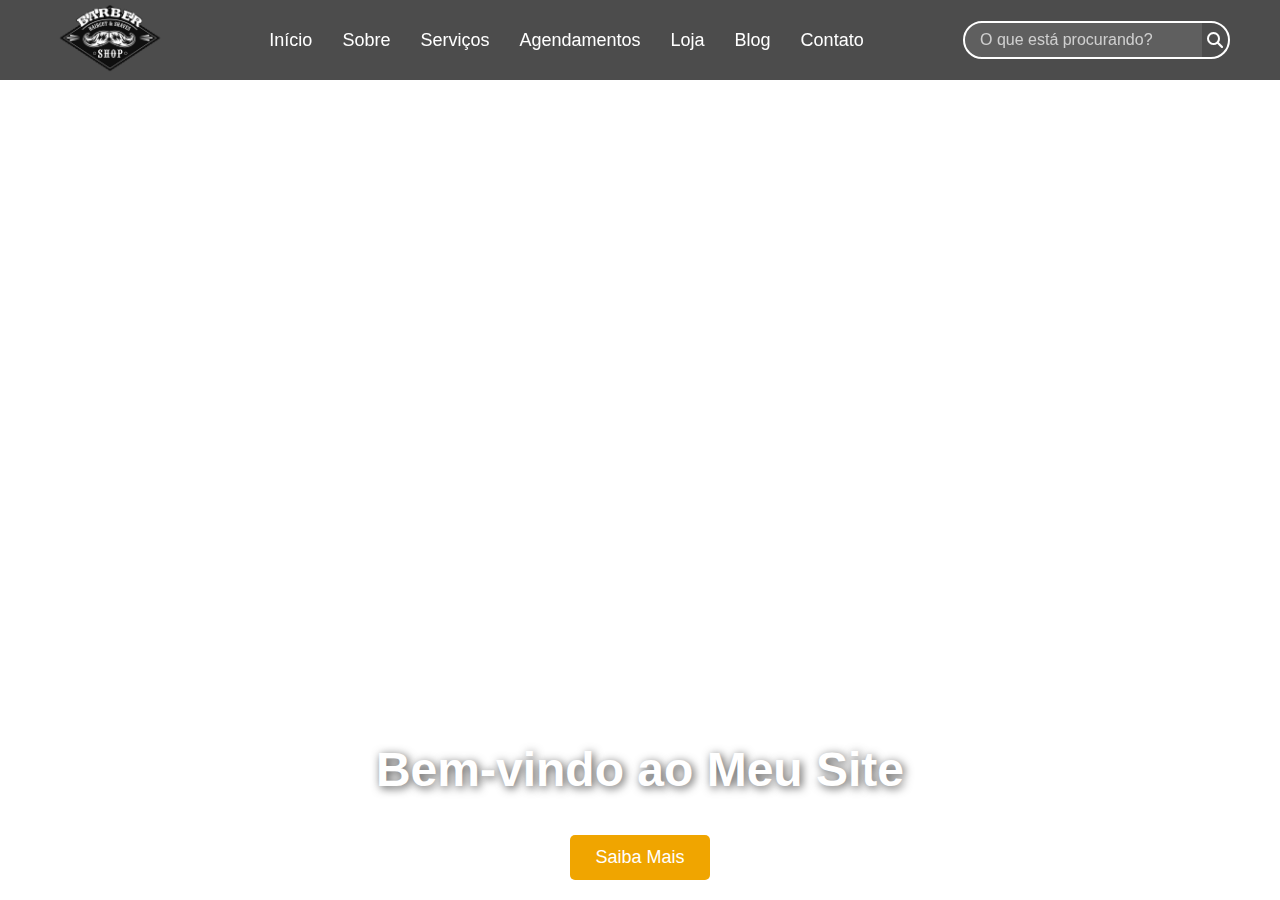
==== Projeto-Barbearia/index.html @ 735da094 "Add files via upload" ====
<!DOCTYPE html>
<html lang="pt-BR">
<head>
    <meta charset="UTF-8">
    <link rel="stylesheet" href="https://cdnjs.cloudflare.com/ajax/libs/font-awesome/6.4.2/css/all.min.css">
    <meta name="viewport" content="width=device-width, initial-scale=1.0">
    <title>Meu Site</title>
    <link rel="stylesheet" href="style.css">
</head>
<body>
    <header>
        <nav class="navbar">
            <a href="#" class="logo"><img src="images/logo.png" alt="Logo do Meu Site"></a>            
            <ul class="nav-links">
                <li><a href="#">Início</a></li>
                <li><a href="#">Sobre</a></li>
                <li><a href="#">Serviços</a></li>
                <li><a href="#">Agendamentos</a></li>
                <li><a href="#">Loja</a></li>
                <li><a href="#">Blog</a></li>
                <li><a href="#">Contato</a></li>
            </ul>

            <!-- Formulário de pesquisa correto -->
            <form class="search-form">
                <input type="search" placeholder="O que está procurando?" name="q">
                <button type="submit"><i class="fa fa-search"></i></button>
            </form>
        </nav>

        <div class="hero">
            <h1>Bem-vindo ao Meu Site</h1>
            <p>Um site simples, elegante e responsivo</p>
            <a href="#" class="btn">Saiba Mais</a>
        </div>
    </header>
</body>
</html>
---- Projeto-Barbearia/style.css ----
/* Reset de estilos */
* {
    margin: 0;
    padding: 0;
    box-sizing: border-box;
    font-family: Arial, sans-serif;
}

/* Configuração do fundo */
header {
    height: 100vh;
    background-image: url(images/background.jpg);
    background-size: cover;
    background-position: center;
    color: white;
    display: flex;
    flex-direction: column;
    justify-content: space-between;
    padding-top: 80px;
}

/* Navbar */
.navbar {
    display: flex;
    justify-content: space-between;
    align-items: center;
    padding: 15px 50px;
    background: rgba(0, 0, 0, 0.7); /* Melhor contraste */
    position: fixed;
    width: 100%;
    height: 80px; /* Mantendo a altura original */
    top: 0;
    z-index: 1000;
}

/* Estilização da Logo */
.logo img {
    height: 100%; /* Faz a logo ocupar toda a altura da navbar */
    max-height: 120px; /* Evita que fique grande demais */
    width: auto; /* Mantém a proporção */
}
/* Links da navbar */
.nav-links {
    list-style: none;
    display: flex;
}

.nav-links li {
    margin: 0 15px;
}

.nav-links a {
    color: white;
    text-decoration: none;
    font-size: 18px;
    transition: 0.3s;
}

.nav-links a:hover {
    color: #f0a500;
}

/* Estilização do formulário de pesquisa */
.search-form {
    display: flex;
    border: 2px solid white;
    border-radius: 20px;
    overflow: hidden;
}

.search-form input {
    flex-grow: 1;
    color: white;
    padding: 8px 15px;
    border: none;
    outline: none;
    font-size: 16px;
    background: rgba(255, 255, 255, 0.1);
    cursor: text;
}

.search-form input::placeholder {
    color: rgba(255, 255, 255, 0.7);
}

.search-form button {
    background: transparent;
    border: none;
    padding: 5px;
    cursor: pointer;
}

.search-form button i {
    font-size: 16px;
    color: white;
    transition: color 0.3s;
}

.search-form button:hover i {
    color: #f0a500;
}

/* Ícone do menu responsivo */
.menu-toggle {
    display: none;
}

@media (max-width: 768px) {
    .nav-links {
        display: none;
        flex-direction: column;
        background: rgba(0, 0, 0, 0.9);
        position: absolute;
        top: 60px;
        right: 0;
        width: 200px;
        text-align: center;
        padding: 10px;
    }

    .nav-links.active {
        display: flex;
    }

    .menu-toggle {
        display: block;
        cursor: pointer;
    }

    .menu-toggle i {
        color: white;
        font-size: 24px;
    }
}

/* Texto centralizado */
.hero {
    text-align: center;
    margin-top: auto;
    padding: 20px;
}

.hero h1 {
    font-size: 48px;
    text-shadow: 2px 2px 10px rgba(0, 0, 0, 0.7);
}

@media (max-width: 768px) {
    .hero h1 {
        font-size: 36px;
    }
    .hero p {
        font-size: 18px;
    }
}

/* Botão */
.btn {
    display: inline-block;
    margin-top: 20px;
    padding: 12px 25px;
    background: #f0a500;
    color: white;
    text-decoration: none;
    font-size: 18px;
    border-radius: 5px;
    transition: 0.3s;
}

.btn:hover {
    background: #d88b00;
}
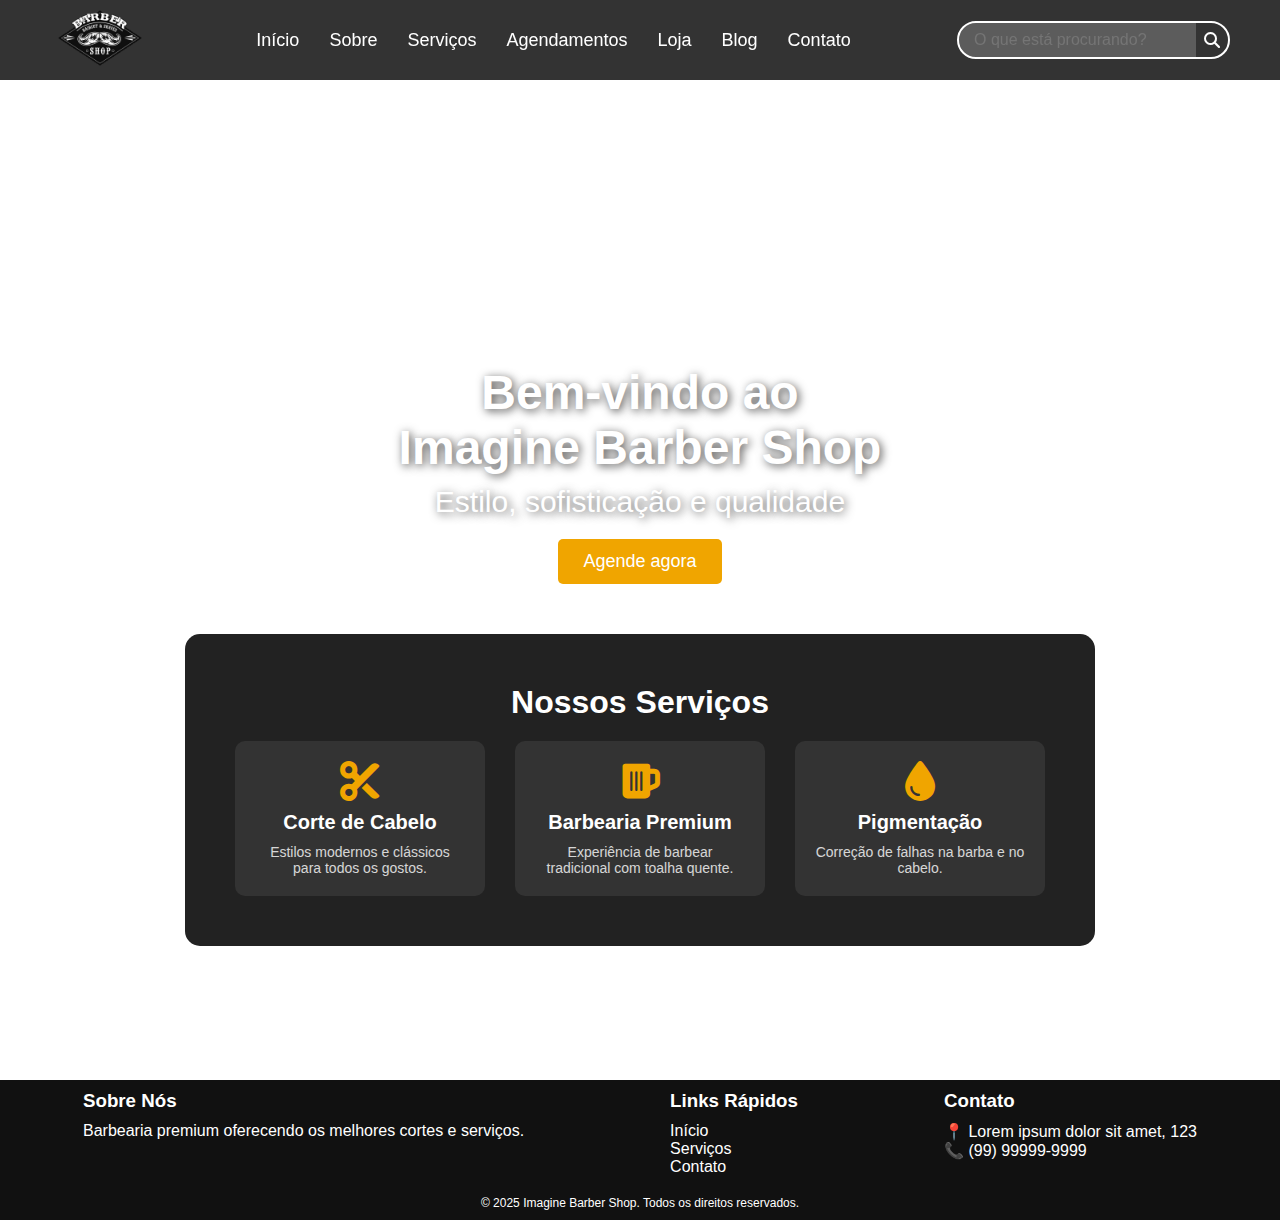
==== commit 378650ff: "Update index.html" ====
--- a/Projeto-Barbearia/index.html
+++ b/Projeto-Barbearia/index.html
@@ -2,15 +2,16 @@
 <html lang="pt-BR">
 <head>
     <meta charset="UTF-8">
+    <meta name="viewport" content="width=device-width, initial-scale=1.0">
+    <title>Imagine Barber Shop</title>
     <link rel="stylesheet" href="https://cdnjs.cloudflare.com/ajax/libs/font-awesome/6.4.2/css/all.min.css">
-    <meta name="viewport" content="width=device-width, initial-scale=1.0">
-    <title>Meu Site</title>
     <link rel="stylesheet" href="style.css">
 </head>
 <body>
     <header>
         <nav class="navbar">
-            <a href="#" class="logo"><img src="images/logo.png" alt="Logo do Meu Site"></a>            
+            <a href="#" class="logo"><img src="images/logo.png" alt="Logo"></a>
+            
             <ul class="nav-links">
                 <li><a href="#">Início</a></li>
                 <li><a href="#">Sobre</a></li>
@@ -21,18 +22,68 @@
                 <li><a href="#">Contato</a></li>
             </ul>
 
-            <!-- Formulário de pesquisa correto -->
             <form class="search-form">
                 <input type="search" placeholder="O que está procurando?" name="q">
                 <button type="submit"><i class="fa fa-search"></i></button>
             </form>
+
+            <div class="menu-toggle">
+                <i class="fas fa-bars"></i>
+            </div>
         </nav>
 
         <div class="hero">
-            <h1>Bem-vindo ao Meu Site</h1>
-            <p>Um site simples, elegante e responsivo</p>
-            <a href="#" class="btn">Saiba Mais</a>
+            <h1>Bem-vindo ao <br> Imagine Barber Shop</h1>
+            <p>Estilo, sofisticação e qualidade</p>
+            <a href="#" class="btn">Agende agora</a>
         </div>
+        <section class="services">
+            <h2>Nossos Serviços</h2>
+            <div class="services-container">
+                <div class="service-box">
+                    <i class="fa fa-cut"></i>
+                    <h3>Corte de Cabelo</h3>
+                    <p>Estilos modernos e clássicos para todos os gostos.</p>
+                </div>
+                <div class="service-box">
+                    <i class="fa fa-beer"></i>
+                    <h3>Barbearia Premium</h3>
+                    <p>Experiência de barbear tradicional com toalha quente.</p>
+                </div>
+                <div class="service-box">
+                    <i class="fa fa-tint"></i>
+                    <h3>Pigmentação</h3>
+                    <p>Correção de falhas na barba e no cabelo.</p>
+                </div>
+            </div>
+        </section>
+        
     </header>
+    <footer>
+        <div class="footer-container">
+            <div class="footer-column">
+                <h3>Sobre Nós</h3>
+                <p>Barbearia premium oferecendo os melhores cortes e serviços.</p>
+            </div>
+            <div class="footer-column">
+                <h3>Links Rápidos</h3>
+                <ul>
+                    <li><a href="#">Início</a></li>
+                    <li><a href="#">Serviços</a></li>
+                    <li><a href="#">Contato</a></li>
+                </ul>
+            </div>
+            <div class="footer-column">
+                <h3>Contato</h3>
+                <p>📍 Lorem ipsum dolor sit amet, 123</p>
+                <p>📞 (99) 99999-9999</p>
+            </div>
+        </div>
+        <div class="footer-bottom">
+            <p>&copy; 2025 Imagine Barber Shop. Todos os direitos reservados.</p>
+        </div>
+    </footer>
+
+    <script src="script.js"></script>
 </body>
 </html>
--- a/Projeto-Barbearia/style.css
+++ b/Projeto-Barbearia/style.css
@@ -1,22 +1,28 @@
-/* Reset de estilos */
+/* Reset Geral */
 * {
     margin: 0;
     padding: 0;
     box-sizing: border-box;
-    font-family: Arial, sans-serif;
-}
-
-/* Configuração do fundo */
+    font-family: 'Poppins', sans-serif;
+}
+
+/* Header */
 header {
-    height: 100vh;
+    height: 120vh;
     background-image: url(images/background.jpg);
     background-size: cover;
     background-position: center;
     color: white;
     display: flex;
     flex-direction: column;
-    justify-content: space-between;
+    justify-content: center;
+    align-items: center;
+    text-align: center;
     padding-top: 80px;
+}
+
+.body{
+    min-height: 500vh;
 }
 
 /* Navbar */
@@ -25,21 +31,20 @@
     justify-content: space-between;
     align-items: center;
     padding: 15px 50px;
-    background: rgba(0, 0, 0, 0.7); /* Melhor contraste */
+    background: rgba(0, 0, 0, 0.8);
     position: fixed;
     width: 100%;
-    height: 80px; /* Mantendo a altura original */
+    height: 80px;
     top: 0;
     z-index: 1000;
 }
 
-/* Estilização da Logo */
+/* Logo */
 .logo img {
-    height: 100%; /* Faz a logo ocupar toda a altura da navbar */
-    max-height: 120px; /* Evita que fique grande demais */
-    width: auto; /* Mantém a proporção */
-}
-/* Links da navbar */
+    max-height: 100px;
+}
+
+/* Navbar Links */
 .nav-links {
     list-style: none;
     display: flex;
@@ -53,14 +58,14 @@
     color: white;
     text-decoration: none;
     font-size: 18px;
-    transition: 0.3s;
+    transition: color 0.3s;
 }
 
 .nav-links a:hover {
     color: #f0a500;
 }
 
-/* Estilização do formulário de pesquisa */
+/* Formulário de Pesquisa */
 .search-form {
     display: flex;
     border: 2px solid white;
@@ -75,43 +80,74 @@
     border: none;
     outline: none;
     font-size: 16px;
-    background: rgba(255, 255, 255, 0.1);
-    cursor: text;
-}
-
-.search-form input::placeholder {
-    color: rgba(255, 255, 255, 0.7);
+    background: rgba(255, 255, 255, 0.2);
 }
 
 .search-form button {
     background: transparent;
     border: none;
-    padding: 5px;
+    padding: 8px;
     cursor: pointer;
 }
 
 .search-form button i {
     font-size: 16px;
     color: white;
-    transition: color 0.3s;
 }
 
 .search-form button:hover i {
     color: #f0a500;
 }
 
-/* Ícone do menu responsivo */
+/* Botão Responsivo */
 .menu-toggle {
     display: none;
-}
-
+    cursor: pointer;
+}
+
+.menu-toggle i {
+    font-size: 24px;
+    color: white;
+}
+
+/* Hero */
+.hero h1 {
+    margin-top: 200px;
+    font-size: 48px;
+    text-shadow: 2px 2px 10px rgba(0, 0, 0, 0.7);
+}
+
+.hero p {
+    font-size: 30px;
+    color: white;
+    text-shadow: 2px 2px 10px rgba(0, 0, 0, 0.7);
+    margin-top: 10px;
+}
+
+.btn {
+    display: inline-block;
+    margin-top: 20px;
+    padding: 12px 25px;
+    background: #f0a500;
+    color: white;
+    text-decoration: none;
+    font-size: 18px;
+    border-radius: 5px;
+    transition: background 0.3s;
+}
+
+.btn:hover {
+    background: #d88b00;
+}
+
+/* Responsividade */
 @media (max-width: 768px) {
     .nav-links {
         display: none;
         flex-direction: column;
         background: rgba(0, 0, 0, 0.9);
         position: absolute;
-        top: 60px;
+        top: 80px;
         right: 0;
         width: 200px;
         text-align: center;
@@ -124,49 +160,101 @@
 
     .menu-toggle {
         display: block;
-        cursor: pointer;
-    }
-
-    .menu-toggle i {
-        color: white;
-        font-size: 24px;
-    }
-}
-
-/* Texto centralizado */
-.hero {
-    text-align: center;
-    margin-top: auto;
+    }
+}
+
+.services {
+    margin: 50px;
+    margin-bottom: 50px;
+    text-align: center;
+    padding: 50px;
+    background: #222;
+    color: white;
+    border-radius: 15px;
+}
+
+.services h2 {
+    font-size: 32px;
+    margin-bottom: 20px;
+}
+
+.services-container {
+    display: flex;
+    justify-content: center;
+    gap: 30px;
+}
+
+.service-box {
+    background: #333;
     padding: 20px;
-}
-
-.hero h1 {
-    font-size: 48px;
-    text-shadow: 2px 2px 10px rgba(0, 0, 0, 0.7);
+    border-radius: 10px;
+    width: 250px;
+    text-align: center;
+}
+
+.service-box:hover{
+    color:#da681c;
+}
+
+.service-box i {
+    font-size: 40px;
+    color: #f0a500;
+    margin-bottom: 10px;
+}
+
+.service-box h3 {
+    margin-bottom: 10px;
+    font-size: 20px;
+}
+
+.service-box p {
+    font-size: 14px;
+    opacity: 0.8;
 }
 
 @media (max-width: 768px) {
-    .hero h1 {
-        font-size: 36px;
-    }
-    .hero p {
-        font-size: 18px;
-    }
-}
-
-/* Botão */
-.btn {
-    display: inline-block;
+    .services-container {
+        flex-direction: column; /* Empilha os serviços verticalmente */
+        align-items: center; /* Centraliza os itens */
+    }
+
+    .service-box {
+        width: 90%; /* Ocupa quase toda a largura da tela */
+        max-width: 300px; /* Limita a largura para não ficar muito grande */
+    }
+}
+
+footer {
+    background: #111;
+    color: white;
+    padding: 10px;
+}
+
+.footer-container {
+    display: flex;
+    justify-content: space-around;
+}
+
+.footer-column h3 {
+    margin-bottom: 10px;
+}
+
+.footer-column ul {
+    list-style: none;
+}
+
+.footer-column ul li a {
+    color: white;
+    text-decoration: none;
+    font-size: 16px;
+}
+
+.footer-column ul li a:hover{
+    color: #f0a500;
+}
+
+.footer-bottom {
+    text-align: center;
     margin-top: 20px;
-    padding: 12px 25px;
-    background: #f0a500;
-    color: white;
-    text-decoration: none;
-    font-size: 18px;
-    border-radius: 5px;
-    transition: 0.3s;
-}
-
-.btn:hover {
-    background: #d88b00;
-}
+    font-size: 12px;
+}
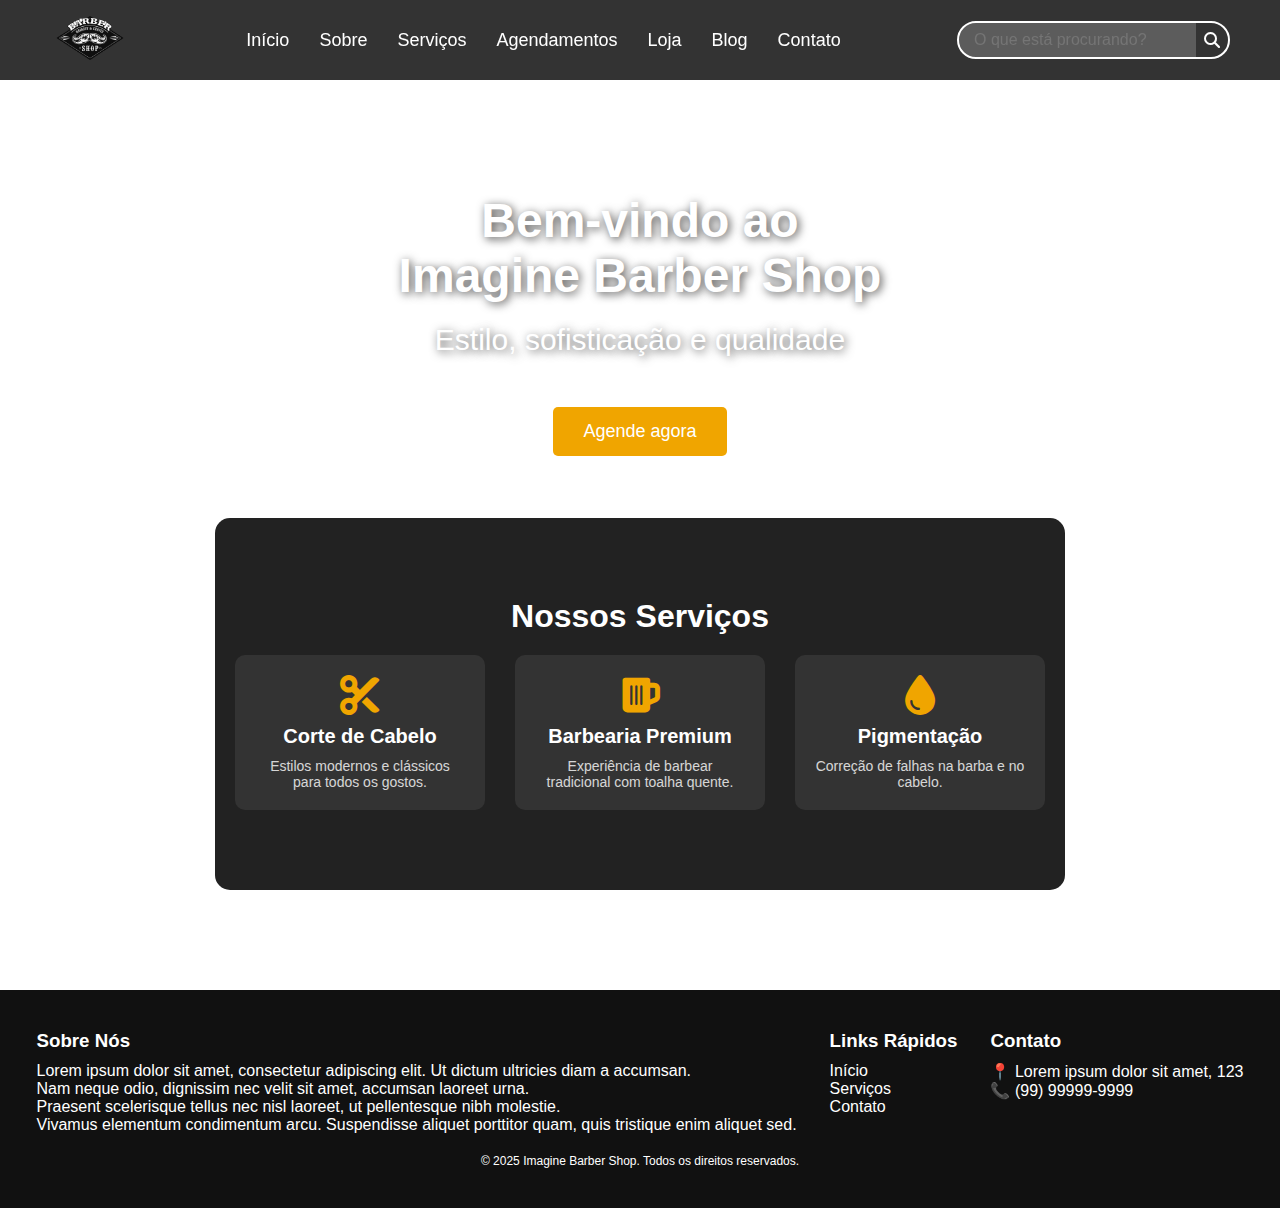
==== commit 83668254: "Adicionando responsividade ao Service" ====
--- a/Projeto-Barbearia/index.html
+++ b/Projeto-Barbearia/index.html
@@ -63,7 +63,10 @@
         <div class="footer-container">
             <div class="footer-column">
                 <h3>Sobre Nós</h3>
-                <p>Barbearia premium oferecendo os melhores cortes e serviços.</p>
+                <p>Lorem ipsum dolor sit amet, consectetur adipiscing elit. Ut dictum ultricies diam a accumsan. </p>
+                <p>Nam neque odio, dignissim nec velit sit amet, accumsan laoreet urna.</p> 
+                <p>Praesent scelerisque tellus nec nisl laoreet, ut pellentesque nibh molestie.</p>
+                <p>Vivamus elementum condimentum arcu. Suspendisse aliquet porttitor quam, quis tristique enim aliquet sed.</p>
             </div>
             <div class="footer-column">
                 <h3>Links Rápidos</h3>
--- a/Projeto-Barbearia/style.css
+++ b/Projeto-Barbearia/style.css
@@ -1,217 +1,201 @@
 /* Reset Geral */
 * {
-    margin: 0;
-    padding: 0;
-    box-sizing: border-box;
-    font-family: 'Poppins', sans-serif;
-}
-
-/* Header */
+    margin: 0; /* Remove todas as margens */
+    padding: 0; /* Remove todos os preenchimentos */
+    box-sizing: border-box; /* Faz com que o padding e a border sejam incluídos nas dimensões dos elementos */
+    font-family: 'Poppins', sans-serif; /* Define a fonte para todos os elementos */
+}
+
+/* Ajuste do Header (Aumentando a altura da tela) */
 header {
-    height: 120vh;
-    background-image: url(images/background.jpg);
-    background-size: cover;
-    background-position: center;
-    color: white;
-    display: flex;
-    flex-direction: column;
-    justify-content: center;
-    align-items: center;
-    text-align: center;
-    padding-top: 80px;
-}
-
-.body{
-    min-height: 500vh;
+    min-height: 110vh; /* Aumenta a altura do header para 110% da altura da tela */
+    background-image: url(images/background.jpg); /* Define a imagem de fundo */
+    background-size: cover; /* Faz a imagem cobrir toda a área do header */
+    background-position: center; /* Centraliza a imagem de fundo */
+    color: white; /* Define a cor do texto como branco */
+    display: flex; /* Usa o Flexbox para o layout */
+    flex-direction: column; /* Organiza os itens verticalmente */
+    justify-content: center; /* Centraliza os itens verticalmente */
+    align-items: center; /* Centraliza os itens horizontalmente */
+    text-align: center; /* Alinha o texto ao centro */
+    padding-top: 80px; /* Adiciona espaço superior */
+    position: relative; /* Define o posicionamento relativo do header */
+}
+
+/* Ajuste do Hero (Empurrando a frase e o botão para baixo) */
+.hero {
+    display: flex; /* Usa o Flexbox para layout */
+    flex-direction: column; /* Organiza os itens verticalmente */
+    align-items: center; /* Centraliza os itens */
+    justify-content: center; /* Centraliza os itens verticalmente */
+    flex-grow: 1; /* Permite que o conteúdo ocupe o espaço restante disponível */
+    padding-top: 100px; /* Aumenta o espaço entre a navbar e o conteúdo */
+}
+
+.hero h1 {
+    font-size: 48px; /* Define o tamanho da fonte do título */
+    text-shadow: 2px 2px 10px rgba(0, 0, 0, 0.7); /* Adiciona uma sombra ao texto */
+}
+
+.hero p {
+    font-size: 30px; /* Define o tamanho da fonte da frase */
+    color: white; /* Define a cor do texto como branco */
+    text-shadow: 2px 2px 10px rgba(0, 0, 0, 0.7); /* Adiciona uma sombra ao texto */
+    margin-top: 20px; /* Adiciona margem superior entre a frase e o título */
+}
+
+/* Ajuste no botão */
+.btn {
+    margin-top: 50px; /* Adiciona um espaçamento maior entre a frase e o botão */
+    padding: 14px 30px; /* Define o preenchimento do botão */
+    background: #f0a500; /* Cor de fundo do botão */
+    color: white; /* Cor do texto do botão */
+    text-decoration: none; /* Remove o sublinhado do texto */
+    font-size: 18px; /* Tamanho da fonte */
+    border-radius: 5px; /* Borda arredondada */
+    transition: background 0.3s; /* Transição suave para a cor de fundo */
+}
+
+.btn:hover {
+    background: #d88b00; /* Altera a cor do fundo quando o botão é hover */
 }
 
 /* Navbar */
 .navbar {
-    display: flex;
-    justify-content: space-between;
-    align-items: center;
-    padding: 15px 50px;
-    background: rgba(0, 0, 0, 0.8);
-    position: fixed;
-    width: 100%;
-    height: 80px;
-    top: 0;
-    z-index: 1000;
+    display: flex; /* Usa o Flexbox para organizar os itens da navbar */
+    justify-content: space-between; /* Distribui os itens com espaço entre eles */
+    align-items: center; /* Alinha os itens no centro verticalmente */
+    padding: 15px 50px; /* Define o preenchimento da navbar */
+    background: rgba(0, 0, 0, 0.8); /* Cor de fundo da navbar */
+    position: fixed; /* Deixa a navbar fixa no topo */
+    width: 100%; /* Faz a navbar ocupar 100% da largura */
+    height: 80px; /* Define a altura da navbar */
+    top: 0; /* Posiciona a navbar no topo da tela */
+    z-index: 1000; /* Garante que a navbar fique sobre outros elementos */
 }
 
 /* Logo */
 .logo img {
-    max-height: 100px;
+    max-height: 80px; /* Limita a altura máxima da imagem do logo */
 }
 
 /* Navbar Links */
 .nav-links {
-    list-style: none;
-    display: flex;
+    list-style: none; /* Remove os marcadores da lista */
+    display: flex; /* Exibe os links na horizontal */
 }
 
 .nav-links li {
-    margin: 0 15px;
+    margin: 0 15px; /* Adiciona espaçamento entre os itens */
 }
 
 .nav-links a {
-    color: white;
-    text-decoration: none;
-    font-size: 18px;
-    transition: color 0.3s;
+    color: white; /* Cor do texto dos links */
+    text-decoration: none; /* Remove o sublinhado dos links */
+    font-size: 18px; /* Tamanho da fonte dos links */
+    transition: color 0.3s; /* Transição suave para a cor ao passar o mouse */
 }
 
 .nav-links a:hover {
-    color: #f0a500;
+    color: #f0a500; /* Altera a cor dos links ao passar o mouse */
 }
 
 /* Formulário de Pesquisa */
 .search-form {
-    display: flex;
-    border: 2px solid white;
-    border-radius: 20px;
-    overflow: hidden;
+    display: flex; /* Exibe o formulário de pesquisa em linha */
+    border: 2px solid white; /* Borda branca */
+    border-radius: 20px; /* Bordas arredondadas */
+    overflow: hidden; /* Impede que elementos saiam da área do formulário */
 }
 
 .search-form input {
-    flex-grow: 1;
-    color: white;
-    padding: 8px 15px;
-    border: none;
-    outline: none;
-    font-size: 16px;
-    background: rgba(255, 255, 255, 0.2);
+    flex-grow: 1; /* Faz o campo de input ocupar o máximo de espaço disponível */
+    color: white; /* Cor do texto no campo de pesquisa */
+    padding: 8px 15px; /* Define o preenchimento do campo */
+    border: none; /* Remove a borda */
+    outline: none; /* Remove o contorno ao clicar */
+    font-size: 16px; /* Tamanho da fonte do campo */
+    background: rgba(255, 255, 255, 0.2); /* Cor de fundo do campo */
 }
 
 .search-form button {
-    background: transparent;
-    border: none;
-    padding: 8px;
-    cursor: pointer;
+    background: transparent; /* Fundo transparente no botão */
+    border: none; /* Remove a borda do botão */
+    padding: 8px; /* Adiciona o preenchimento no botão */
+    cursor: pointer; /* Altera o cursor para "mãozinha" */
 }
 
 .search-form button i {
-    font-size: 16px;
-    color: white;
+    font-size: 16px; /* Tamanho do ícone dentro do botão */
+    color: white; /* Cor do ícone */
 }
 
 .search-form button:hover i {
-    color: #f0a500;
+    color: #f0a500; /* Altera a cor do ícone ao passar o mouse */
 }
 
 /* Botão Responsivo */
 .menu-toggle {
-    display: none;
-    cursor: pointer;
+    display: none; /* Esconde o ícone de menu por padrão */
+    cursor: pointer; /* Altera o cursor para "mãozinha" */
 }
 
 .menu-toggle i {
-    font-size: 24px;
-    color: white;
-}
-
-/* Hero */
-.hero h1 {
-    margin-top: 200px;
-    font-size: 48px;
-    text-shadow: 2px 2px 10px rgba(0, 0, 0, 0.7);
-}
-
-.hero p {
-    font-size: 30px;
-    color: white;
-    text-shadow: 2px 2px 10px rgba(0, 0, 0, 0.7);
-    margin-top: 10px;
-}
-
-.btn {
-    display: inline-block;
-    margin-top: 20px;
-    padding: 12px 25px;
-    background: #f0a500;
-    color: white;
-    text-decoration: none;
-    font-size: 18px;
-    border-radius: 5px;
-    transition: background 0.3s;
-}
-
-.btn:hover {
-    background: #d88b00;
-}
-
-/* Responsividade */
-@media (max-width: 768px) {
-    .nav-links {
-        display: none;
-        flex-direction: column;
-        background: rgba(0, 0, 0, 0.9);
-        position: absolute;
-        top: 80px;
-        right: 0;
-        width: 200px;
-        text-align: center;
-        padding: 10px;
-    }
-
-    .nav-links.active {
-        display: flex;
-    }
-
-    .menu-toggle {
-        display: block;
-    }
-}
-
+    font-size: 24px; /* Tamanho do ícone de menu */
+    color: white; /* Cor do ícone */
+}
+
+/* Ajuste dos Serviços */
 .services {
-    margin: 50px;
-    margin-bottom: 50px;
-    text-align: center;
-    padding: 50px;
-    background: #222;
-    color: white;
-    border-radius: 15px;
+    margin-top: 50px; /* Adiciona espaço superior */
+    margin-bottom: 100px; /* Afastando os serviços do footer */
+    text-align: center; /* Centraliza o texto */
+    padding: 80px 20px; /* Adiciona preenchimento nos serviços */
+    background: #222; /* Cor de fundo dos serviços */
+    color: white; /* Cor do texto */
+    border-radius: 15px; /* Bordas arredondadas */
 }
 
 .services h2 {
-    font-size: 32px;
-    margin-bottom: 20px;
+    font-size: 32px; /* Tamanho da fonte do título dos serviços */
+    margin-bottom: 20px; /* Adiciona margem inferior */
 }
 
 .services-container {
-    display: flex;
-    justify-content: center;
-    gap: 30px;
+    display: flex; /* Exibe os serviços em linha */
+    justify-content: center; /* Centraliza os serviços */
+    gap: 30px; /* Adiciona espaçamento entre os serviços */
 }
 
 .service-box {
-    background: #333;
-    padding: 20px;
-    border-radius: 10px;
-    width: 250px;
-    text-align: center;
-}
-
-.service-box:hover{
-    color:#da681c;
+    background: #333; /* Cor de fundo dos boxes de serviço */
+    padding: 20px; /* Preenchimento interno */
+    border-radius: 10px; /* Bordas arredondadas */
+    width: 250px; /* Largura dos boxes */
+    text-align: center; /* Centraliza o conteúdo dentro do box */
+}
+
+.service-box:hover {
+    color: #da681c; /* Altera a cor do texto ao passar o mouse */
 }
 
 .service-box i {
-    font-size: 40px;
-    color: #f0a500;
-    margin-bottom: 10px;
+    font-size: 40px; /* Tamanho do ícone dentro do box */
+    color: #f0a500; /* Cor do ícone */
+    margin-bottom: 10px; /* Margem inferior no ícone */
 }
 
 .service-box h3 {
-    margin-bottom: 10px;
-    font-size: 20px;
+    margin-bottom: 10px; /* Margem inferior no título */
+    font-size: 20px; /* Tamanho da fonte do título */
 }
 
 .service-box p {
-    font-size: 14px;
-    opacity: 0.8;
-}
-
+    font-size: 14px; /* Tamanho da fonte da descrição */
+    opacity: 0.8; /* Opacidade para o texto */
+}
+
+/* Responsividade para Serviços */
 @media (max-width: 768px) {
     .services-container {
         flex-direction: column; /* Empilha os serviços verticalmente */
@@ -219,42 +203,66 @@
     }
 
     .service-box {
-        width: 90%; /* Ocupa quase toda a largura da tela */
-        max-width: 300px; /* Limita a largura para não ficar muito grande */
-    }
-}
-
+        width: 90%; /* Faz os boxes ocuparem quase toda a largura */
+        max-width: 300px; /* Limita a largura máxima */
+    }
+}
+
+/* Ajuste do Footer */
 footer {
-    background: #111;
-    color: white;
-    padding: 10px;
+    background: #111; /* Cor de fundo do footer */
+    color: white; /* Cor do texto do footer */
+    padding: 40px 20px; /* Preenchimento interno do footer */
 }
 
 .footer-container {
-    display: flex;
-    justify-content: space-around;
+    display: flex; /* Exibe as colunas do footer em linha */
+    justify-content: space-around; /* Espaça igualmente as colunas */
 }
 
 .footer-column h3 {
-    margin-bottom: 10px;
+    margin-bottom: 10px; /* Margem inferior no título da coluna */
 }
 
 .footer-column ul {
-    list-style: none;
+    list-style: none; /* Remove os marcadores da lista */
 }
 
 .footer-column ul li a {
-    color: white;
-    text-decoration: none;
-    font-size: 16px;
-}
-
-.footer-column ul li a:hover{
-    color: #f0a500;
+    color: white; /* Cor dos links */
+    text-decoration: none; /* Remove o sublinhado */
+    font-size: 16px; /* Tamanho da fonte */
+}
+
+.footer-column ul li a:hover {
+    color: #f0a500; /* Altera a cor dos links ao passar o mouse */
 }
 
 .footer-bottom {
-    text-align: center;
-    margin-top: 20px;
-    font-size: 12px;
-}
+    text-align: center; /* Centraliza o texto no rodapé */
+    margin-top: 20px; /* Margem superior */
+    font-size: 12px; /* Tamanho da fonte */
+}
+
+/* Responsividade */
+@media (max-width: 768px) {
+    .nav-links {
+        display: none; /* Esconde os links de navegação por padrão */
+        flex-direction: column; /* Exibe os links em coluna */
+        background: rgba(0, 0, 0, 0.9); /* Fundo escuro */
+        position: absolute; /* Posiciona os links de forma absoluta */
+        top: 80px; /* Alinha os links abaixo da navbar */
+        right: 0; /* Alinha os links à direita */
+        width: 200px; /* Define a largura da lista */
+        text-align: center; /* Centraliza o texto */
+        padding: 10px; /* Preenchimento interno */
+    }
+
+    .nav-links.active {
+        display: flex; /* Exibe os links quando a classe "active" é adicionada */
+    }
+
+    .menu-toggle {
+        display: block; /* Exibe o ícone de menu */
+    }
+}
